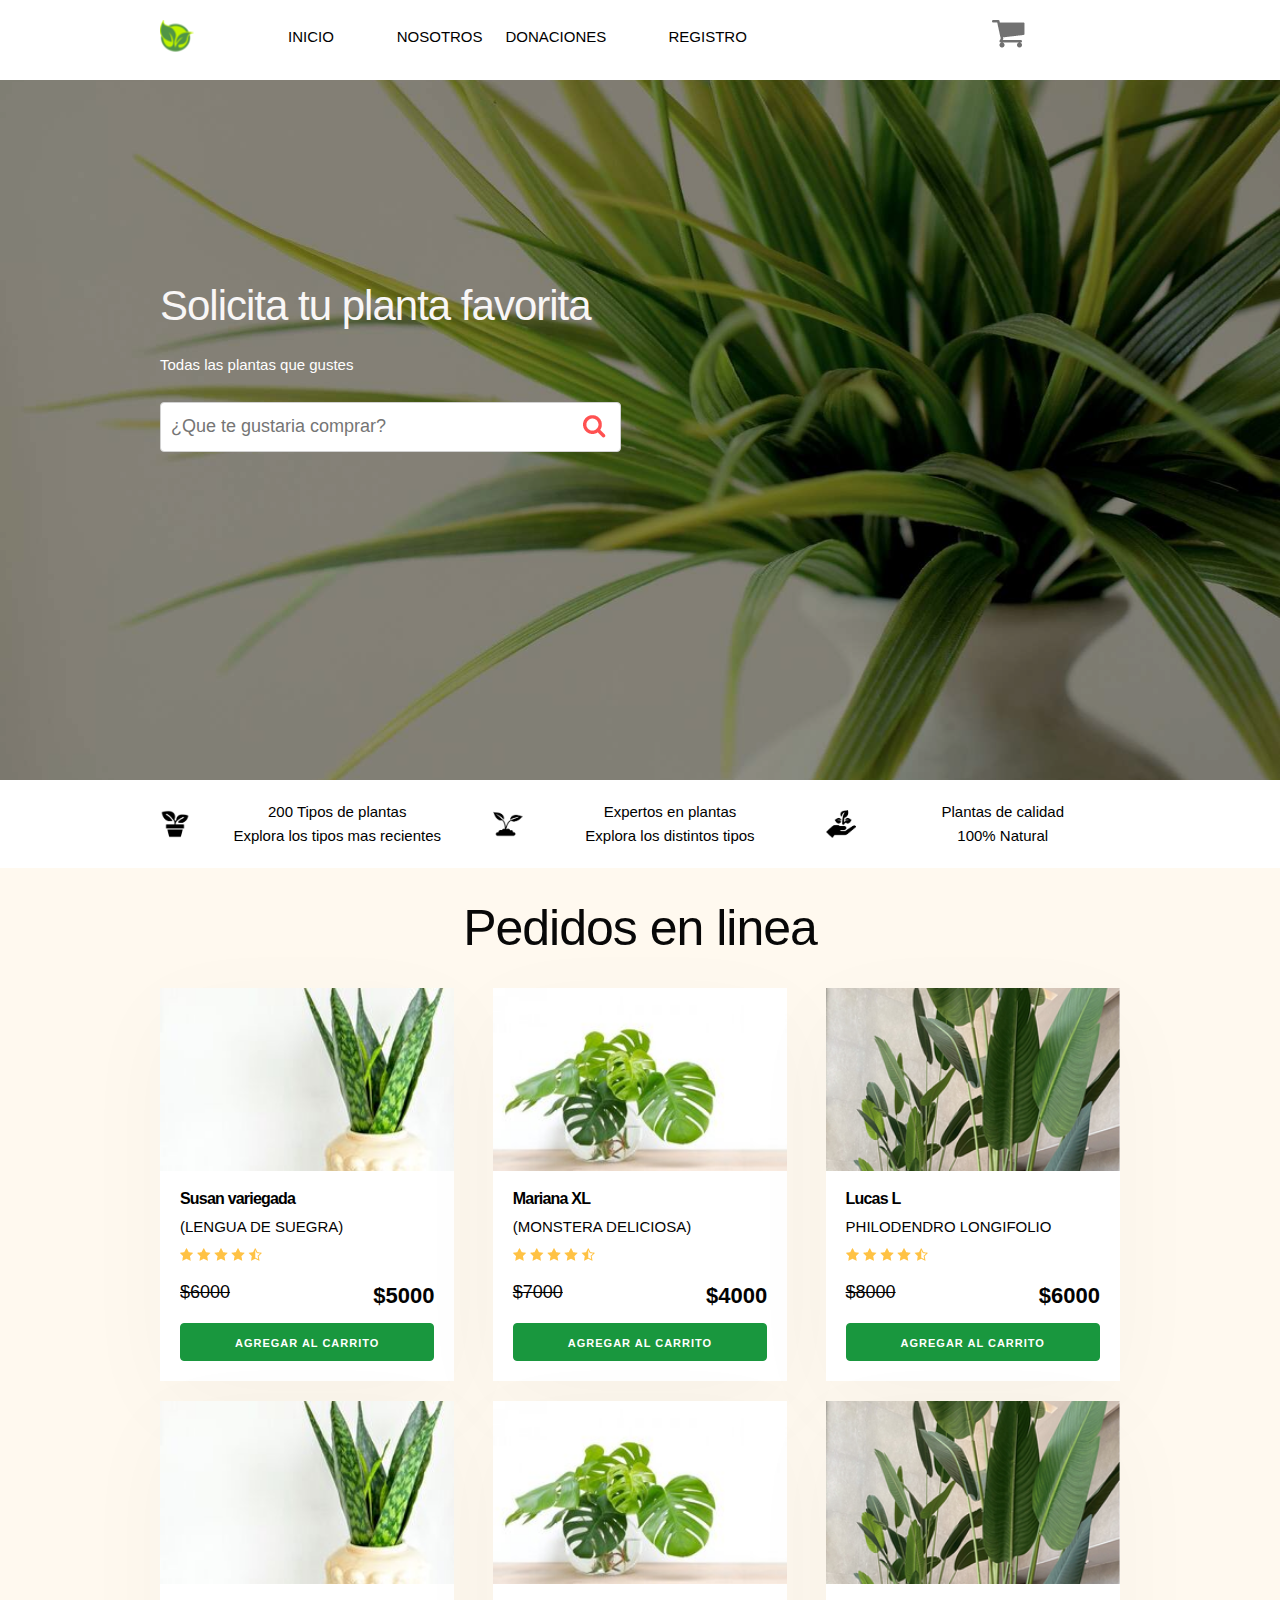
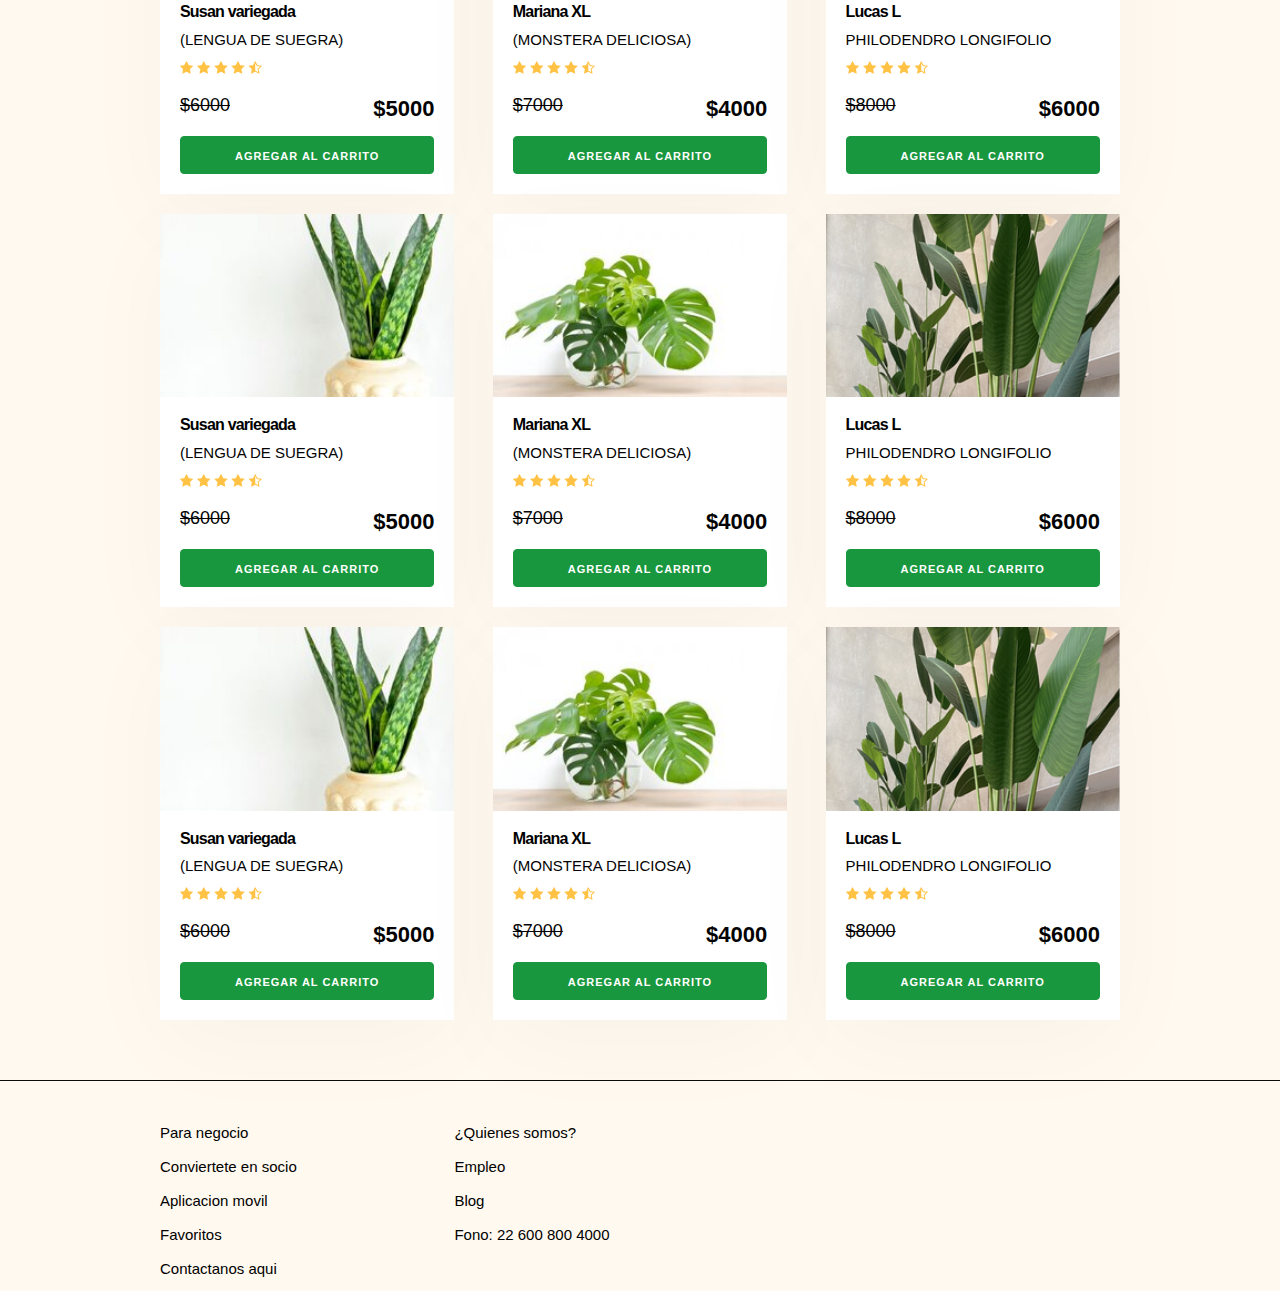
==== ProyectoPlantas/index.html @ 27e065b7 "Add files via upload" ====
<!DOCTYPE html>
<html lang="en">
<head>
    <meta charset="UTF-8">
    <meta http-equiv="X-UA-Compatible" content="IE=edge">
    <meta name="viewport" content="width=device-width, initial-scale=1.0">
    <title>Inicio</title>
    <link rel="stylesheet" href="css/normalize.css">
    <link rel="stylesheet" href="css/skeleton.css">
    <link rel="stylesheet" href="css/custom.css">

</head>
<body>
    
    <header id="header" class="header">
        <div class="container">
            <div class="row">

                <div class="two columns">
                    <img src="img/logo.png" alt="" id="logo">
                </div>

                <div class="two columns u-pull-right">
                    <ul>
                        <li class="submenu">
                            <img src="img/cart.png" alt="" id="img-carrito">
                            <div id="carrito">
                                <table id="lista-carrito" class="u-full-width">
                                    <thead>
                                        <tr>
                                            <th>Imagen</th>
                                            <th>Nombre</th>
                                            <th>Precio</th>
                                            <th></th>
                                        </tr>
                                    </thead>
                                    <tbody></tbody>
                                </table>
                                <a href="#" id="vaciar-carrito" class="button u-full-width">Vaciar carrito</a>
                            </div>
                        </li>
                    </ul>
                </div>
                <div class="row">
                    <div class="eight columns">
                        <ul class="navct">
                            <li class="two columns"><a href="index.html">Inicio</a></li>
                            <li class="two columns"><a href="sobre.html">Nosotros</a></li>
                            <li class="three columns"><a href="contacto.html">Donaciones</a></li>
                            <li class="two columns"><a href="registro.html">Registro</a></li>
                        </ul>
                    </div>
                </div>

            </div>
        </div>
    </header>

    <div id="hero">
        <div class="container">
            <div class="row">
                <div class="six columns">
                    <div class="contenido-hero">
                        <h2>Solicita tu planta favorita</h2>
                        <p id="phero">Todas las plantas que gustes</p>
                        <form action="#" id="busqueda" method="post" class="formulario">
                            <input class="u-full-width" type="text" 
                            placeholder="¿Que te gustaria comprar?"
                            id="buscador"
                            >
                            <input type="submit" id="submit-buscador" class="submit-buscador">
                        </form>
                    </div>
                </div>
            </div>
        </div>
    </div>

    <div class="barra">
        <div class="container">
            <div class="row">
                <div class="four columns icono icono1">
                    <p>200 Tipos de plantas<br>
                        Explora los tipos mas recientes
                    </p>
                </div>
                <div class="four columns icono icono2">
                    <p>Expertos en plantas<br>
                        Explora los distintos tipos
                    </p>
                </div>
                <div class="four columns icono icono3">
                    <p>Plantas de calidad<br>
                        100% Natural
                    </p>
                </div>
            </div>
        </div>
    </div>

    <div id="lista-planta" class="container">
        <h1 id="encabezado" class="encabezado">Pedidos en linea</h1>
        <div class="row">
            <div class="four columns">
                <div class="card">
                    <img src="img/planta1 (1).jpg" class="u-full-width">
                    <div class="info-card">
                        <h4>Susan variegada</h4>
                        <p>(LENGUA DE SUEGRA)</p>
                        <img src="img/estrellas.png">
                        <p class="precio">$6000 <span class="u-pull-right">$5000</span></p>
                        <a href="#" 
                        class="u-full-width button-primary button input agregar-carrito
                        ">Agregar Al Carrito</a>
                    </div>
                </div>
            </div>
            <div class="four columns">
                <div class="card">
                    <img src="img/planta2 (1).jpg" class="u-full-width">
                    <div class="info-card">
                        <h4>Mariana XL</h4>
                        <p>(MONSTERA DELICIOSA)</p>
                        <img src="img/estrellas.png">
                        <p class="precio">$7000 <span class="u-pull-right">$4000</span></p>
                        <a href="#" 
                        class="u-full-width button-primary button input agregar-carrito
                        ">Agregar Al Carrito</a>
                    </div>
                </div>
            </div>
            <div class="four columns">
                <div class="card">
                    <img src="img/planta3 (1).jpg" class="u-full-width">
                    <div class="info-card">
                        <h4>Lucas L</h4>
                        <p>PHILODENDRO LONGIFOLIO</p>
                        <img src="img/estrellas.png">
                        <p class="precio">$8000 <span class="u-pull-right">$6000</span></p>
                        <a href="#" 
                        class="u-full-width button-primary button input agregar-carrito
                        ">Agregar Al Carrito</a>
                    </div>
                </div>
            </div>
        </div>

        <div class="row">
            <div class="four columns">
                <div class="card">
                    <img src="img/planta1 (1).jpg" class="u-full-width">
                    <div class="info-card">
                        <h4>Susan variegada</h4>
                        <p>(LENGUA DE SUEGRA)</p>
                        <img src="img/estrellas.png">
                        <p class="precio">$6000 <span class="u-pull-right">$5000</span></p>
                        <a href="#" 
                        class="u-full-width button-primary button input agregar-carrito
                        ">Agregar Al Carrito</a>
                    </div>
                </div>
            </div>
            <div class="four columns">
                <div class="card">
                    <img src="img/planta2 (1).jpg" class="u-full-width">
                    <div class="info-card">
                        <h4>Mariana XL</h4>
                        <p>(MONSTERA DELICIOSA)</p>
                        <img src="img/estrellas.png">
                        <p class="precio">$7000 <span class="u-pull-right">$4000</span></p>
                        <a href="#" 
                        class="u-full-width button-primary button input agregar-carrito
                        ">Agregar Al Carrito</a>
                    </div>
                </div>
            </div>
            <div class="four columns">
                <div class="card">
                    <img src="img/planta3 (1).jpg" class="u-full-width">
                    <div class="info-card">
                        <h4>Lucas L</h4>
                        <p>PHILODENDRO LONGIFOLIO</p>
                        <img src="img/estrellas.png">
                        <p class="precio">$8000 <span class="u-pull-right">$6000</span></p>
                        <a href="#" 
                        class="u-full-width button-primary button input agregar-carrito
                        ">Agregar Al Carrito</a>
                    </div>
                </div>
            </div>
        </div>

        <div class="row">
            <div class="four columns">
                <div class="card">
                    <img src="img/planta1 (1).jpg" class="u-full-width">
                    <div class="info-card">
                        <h4>Susan variegada</h4>
                        <p>(LENGUA DE SUEGRA)</p>
                        <img src="img/estrellas.png">
                        <p class="precio">$6000 <span class="u-pull-right">$5000</span></p>
                        <a href="#" 
                        class="u-full-width button-primary button input agregar-carrito
                        ">Agregar Al Carrito</a>
                    </div>
                </div>
            </div>
            <div class="four columns">
                <div class="card">
                    <img src="img/planta2 (1).jpg" class="u-full-width">
                    <div class="info-card">
                        <h4>Mariana XL</h4>
                        <p>(MONSTERA DELICIOSA)</p>
                        <img src="img/estrellas.png">
                        <p class="precio">$7000 <span class="u-pull-right">$4000</span></p>
                        <a href="#" 
                        class="u-full-width button-primary button input agregar-carrito
                        ">Agregar Al Carrito</a>
                    </div>
                </div>
            </div>
            <div class="four columns">
                <div class="card">
                    <img src="img/planta3 (1).jpg" class="u-full-width">
                    <div class="info-card">
                        <h4>Lucas L</h4>
                        <p>PHILODENDRO LONGIFOLIO</p>
                        <img src="img/estrellas.png">
                        <p class="precio">$8000 <span class="u-pull-right">$6000</span></p>
                        <a href="#" 
                        class="u-full-width button-primary button input agregar-carrito
                        ">Agregar Al Carrito</a>
                    </div>
                </div>
            </div>

        </div>
        <div class="row">
            <div class="four columns">
                <div class="card">
                    <img src="img/planta1 (1).jpg" class="u-full-width">
                    <div class="info-card">
                        <h4>Susan variegada</h4>
                        <p>(LENGUA DE SUEGRA)</p>
                        <img src="img/estrellas.png">
                        <p class="precio">$6000 <span class="u-pull-right">$5000</span></p>
                        <a href="#" 
                        class="u-full-width button-primary button input agregar-carrito
                        ">Agregar Al Carrito</a>
                    </div>
                </div>
            </div>
            <div class="four columns">
                <div class="card">
                    <img src="img/planta2 (1).jpg" class="u-full-width">
                    <div class="info-card">
                        <h4>Mariana XL</h4>
                        <p>(MONSTERA DELICIOSA)</p>
                        <img src="img/estrellas.png">
                        <p class="precio">$7000 <span class="u-pull-right">$4000</span></p>
                        <a href="#" 
                        class="u-full-width button-primary button input agregar-carrito
                        ">Agregar Al Carrito</a>
                    </div>
                </div>
            </div>
            <div class="four columns">
                <div class="card">
                    <img src="img/planta3 (1).jpg" class="u-full-width">
                    <div class="info-card">
                        <h4>Lucas L</h4>
                        <p>PHILODENDRO LONGIFOLIO</p>
                        <img src="img/estrellas.png">
                        <p class="precio">$8000 <span class="u-pull-right">$6000</span></p>
                        <a href="#" 
                            class="u-full-width button-primary button input agregar-carrito">
                            Agregar Al Carrito
                        </a>
                    </div>
                </div>
            </div>
        </div>  
    </div>

    <footer id="footer" class="footer">
        <div class="container">
            <div class="row">
                <div class="four columns">
                    <nav id="principal" class="menu">
                        <a class="enlace" href="#">Para negocio</a>
                        <a class="enlace" href="#">Conviertete en socio</a>
                        <a class="enlace" href="#">Aplicacion movil</a>
                        <a class="enlace" href="#">Favoritos</a>
                    </nav>
                </div>
                <div class="four colums">
                    <nav id="secundaria" class="menu">
                        <a class="enlace" href="#">¿Quienes somos?</a>
                        <a class="enlace" href="#">Empleo</a>
                        <a class="enlace" href="#">Blog</a>
                    </nav>
                </div>
                <div class="four colums">
                    <nav id="tercera" class="menu">
                        <a>Fono: 22 600 800 4000</a>
                        <a href="mailto:Green.world@gmail.cl">Contactanos aqui</a>
                    </nav>
                </div>
            </div>
        </div>
    </footer>
    <script type="text/javascript" src="js/app.js"></script>
</body>
</html>
---- ProyectoPlantas/css/skeleton.css ----
/*
* Skeleton V2.0.4
* Copyright 2014, Dave Gamache
* www.getskeleton.com
* Free to use under the MIT license.
* http://www.opensource.org/licenses/mit-license.php
* 12/29/2014
*/


/* Table of contents
––––––––––––––––––––––––––––––––––––––––––––––––––
- Grid
- Base Styles
- Typography
- Links
- Buttons
- Forms
- Lists
- Code
- Tables
- Spacing
- Utilities
- Clearing
- Media Queries
*/


/* Grid
–––––––––––––––––––––––––––––––––––––––––––––––––– */
.container {
  position: relative;
  width: 100%;
  max-width: 960px;
  margin: 0 auto;
  padding: 0 20px;
  box-sizing: border-box; }
.column,
.columns {
  width: 100%;
  float: left;
  box-sizing: border-box; }

/* For devices larger than 400px */
@media (min-width: 400px) {
  .container {
    width: 85%;
    padding: 0; }
}

/* For devices larger than 550px */
@media (min-width: 550px) {
  .container {
    width: 80%; }
  .column,
  .columns {
    margin-left: 4%; }
  .column:first-child,
  .columns:first-child {
    margin-left: 0; }

  .one.column,
  .one.columns                    { width: 4.66666666667%; }
  .two.columns                    { width: 13.3333333333%; }
  .three.columns                  { width: 22%;            }
  .four.columns                   { width: 30.6666666667%; }
  .five.columns                   { width: 39.3333333333%; }
  .six.columns                    { width: 48%;            }
  .seven.columns                  { width: 56.6666666667%; }
  .eight.columns                  { width: 65.3333333333%; }
  .nine.columns                   { width: 74.0%;          }
  .ten.columns                    { width: 82.6666666667%; }
  .eleven.columns                 { width: 91.3333333333%; }
  .twelve.columns                 { width: 100%; margin-left: 0; }

  .one-third.column               { width: 30.6666666667%; }
  .two-thirds.column              { width: 65.3333333333%; }

  .one-half.column                { width: 48%; }

  /* Offsets */
  .offset-by-one.column,
  .offset-by-one.columns          { margin-left: 8.66666666667%; }
  .offset-by-two.column,
  .offset-by-two.columns          { margin-left: 17.3333333333%; }
  .offset-by-three.column,
  .offset-by-three.columns        { margin-left: 26%;            }
  .offset-by-four.column,
  .offset-by-four.columns         { margin-left: 34.6666666667%; }
  .offset-by-five.column,
  .offset-by-five.columns         { margin-left: 43.3333333333%; }
  .offset-by-six.column,
  .offset-by-six.columns          { margin-left: 52%;            }
  .offset-by-seven.column,
  .offset-by-seven.columns        { margin-left: 60.6666666667%; }
  .offset-by-eight.column,
  .offset-by-eight.columns        { margin-left: 69.3333333333%; }
  .offset-by-nine.column,
  .offset-by-nine.columns         { margin-left: 78.0%;          }
  .offset-by-ten.column,
  .offset-by-ten.columns          { margin-left: 86.6666666667%; }
  .offset-by-eleven.column,
  .offset-by-eleven.columns       { margin-left: 95.3333333333%; }

  .offset-by-one-third.column,
  .offset-by-one-third.columns    { margin-left: 34.6666666667%; }
  .offset-by-two-thirds.column,
  .offset-by-two-thirds.columns   { margin-left: 69.3333333333%; }

  .offset-by-one-half.column,
  .offset-by-one-half.columns     { margin-left: 52%; }

}


/* Base Styles
–––––––––––––––––––––––––––––––––––––––––––––––––– */
/* NOTE
html is set to 62.5% so that all the REM measurements throughout Skeleton
are based on 10px sizing. So basically 1.5rem = 15px :) */
html {
  font-size: 62.5%; }
body {
  font-size: 1.5em; /* currently ems cause chrome bug misinterpreting rems on body element */
  line-height: 1.6;
  font-weight: 400;
  font-family: "Raleway", "HelveticaNeue", "Helvetica Neue", Helvetica, Arial, sans-serif;
  color: #222; }


/* Typography
–––––––––––––––––––––––––––––––––––––––––––––––––– */
h1, h2, h3, h4, h5, h6 {
  margin-top: 0;
  margin-bottom: 2rem;
  font-weight: 300; }
h1 { font-size: 4.0rem; line-height: 1.2;  letter-spacing: -.1rem;}
h2 { font-size: 3.6rem; line-height: 1.25; letter-spacing: -.1rem; }
h3 { font-size: 3.0rem; line-height: 1.3;  letter-spacing: -.1rem; }
h4 { font-size: 2.4rem; line-height: 1.35; letter-spacing: -.08rem; }
h5 { font-size: 1.8rem; line-height: 1.5;  letter-spacing: -.05rem; }
h6 { font-size: 1.5rem; line-height: 1.6;  letter-spacing: 0; }

/* Larger than phablet */
@media (min-width: 550px) {
  h1 { font-size: 5.0rem; }
  h2 { font-size: 4.2rem; }
  h3 { font-size: 3.6rem; }
  h4 { font-size: 3.0rem; }
  h5 { font-size: 2.4rem; }
  h6 { font-size: 1.5rem; }
}

p {
  margin-top: 0; }


/* Links
–––––––––––––––––––––––––––––––––––––––––––––––––– */
a {
  color: rgba(25, 149, 62, 0.7); }
a:hover {
  color: rgba(25, 149, 62, 0.7); }


/* Buttons
–––––––––––––––––––––––––––––––––––––––––––––––––– */
.button,
button,
input[type="submit"],
input[type="reset"],
input[type="button"] {
  display: inline-block;
  height: 38px;
  padding: 0 30px;
  color: rgb(255, 255, 255);
  text-align: center;
  font-size: 11px;
  font-weight: 600;
  line-height: 38px;
  letter-spacing: .1rem;
  text-transform: uppercase;
  text-decoration: none;
  white-space: nowrap;
  background-color: transparent;
  border-radius: 4px;
  border: 1px solid #bbb;
  cursor: pointer;
  box-sizing: border-box; }
.button:hover,
button:hover,
input[type="submit"]:hover,
input[type="reset"]:hover,
input[type="button"]:hover,
.button:focus,
button:focus,
input[type="submit"]:focus,
input[type="reset"]:focus,
input[type="button"]:focus {
  color: rgba(25, 149, 62, 0.7);;
  border-color: #888;
  outline: 0; }
.button.button-primary,
button.button-primary,
input[type="submit"].button-primary,
input[type="reset"].button-primary,
input[type="button"].button-primary {
  color: #FFF;
  background-color: rgba(25, 151, 62, 1);;
  border-color: rgba(25, 151, 62, 1); }
.button.button-primary:hover,
button.button-primary:hover,
input[type="submit"].button-primary:hover,
input[type="reset"].button-primary:hover,
input[type="button"].button-primary:hover,
.button.button-primary:focus,
button.button-primary:focus,
input[type="submit"].button-primary:focus,
input[type="reset"].button-primary:focus,
input[type="button"].button-primary:focus {
  color: #FFF;
  background-color: rgba(0, 135, 64, 1);
  border-color: rgba(0, 135, 64, 1); }


/* Forms
–––––––––––––––––––––––––––––––––––––––––––––––––– */
input[type="email"],
input[type="number"],
input[type="search"],
input[type="text"],
input[type="tel"],
input[type="url"],
input[type="password"],
textarea,
select {
  height: 38px;
  padding: 6px 10px; /* The 6px vertically centers text on FF, ignored by Webkit */
  background-color: #fff;
  border: 1px solid #D1D1D1;
  border-radius: 4px;
  box-shadow: none;
  box-sizing: border-box; }
/* Removes awkward default styles on some inputs for iOS */
input[type="email"],
input[type="number"],
input[type="search"],
input[type="text"],
input[type="tel"],
input[type="url"],
input[type="password"],
textarea {
  -webkit-appearance: none;
     -moz-appearance: none;
          appearance: none; }
textarea {
  min-height: 65px;
  padding-top: 6px;
  padding-bottom: 6px; }
input[type="email"]:focus,
input[type="number"]:focus,
input[type="search"]:focus,
input[type="text"]:focus,
input[type="tel"]:focus,
input[type="url"]:focus,
input[type="password"]:focus,
textarea:focus,
select:focus {
  border: 1px solid #ce6d06;
  outline: 0; }
label,
legend {
  display: block;
  margin-bottom: .5rem;
  font-weight: 600; }
fieldset {
  padding: 0;
  border-width: 0; }
input[type="checkbox"],
input[type="radio"] {
  display: inline; }
label > .label-body {
  display: inline-block;
  margin-left: .5rem;
  font-weight: normal; }


/* Lists
–––––––––––––––––––––––––––––––––––––––––––––––––– */
ul {
  list-style: circle inside; }
ol {
  list-style: decimal inside; }
ol, ul {
  padding-left: 0;
  margin-top: 0; }
ul ul,
ul ol,
ol ol,
ol ul {
  margin: 1.5rem 0 1.5rem 3rem;
  font-size: 90%; }
li {
  margin-bottom: 1rem; }


/* Code
–––––––––––––––––––––––––––––––––––––––––––––––––– */
code {
  padding: .2rem .5rem;
  margin: 0 .2rem;
  font-size: 90%;
  white-space: nowrap;
  background: #F1F1F1;
  border: 1px solid #E1E1E1;
  border-radius: 4px; }
pre > code {
  display: block;
  padding: 1rem 1.5rem;
  white-space: pre; }


/* Tables
–––––––––––––––––––––––––––––––––––––––––––––––––– */
th,
td {
  padding: 12px 15px;
  text-align: left;
  border-bottom: 1px solid #E1E1E1; }
th:first-child,
td:first-child {
  padding-left: 0; }
th:last-child,
td:last-child {
  padding-right: 0; }


/* Spacing
–––––––––––––––––––––––––––––––––––––––––––––––––– */
button,
.button {
  margin-bottom: 1rem; }
input,
textarea,
select,
fieldset {
  margin-bottom: 1.5rem; }
pre,
blockquote,
dl,
figure,
table,
p,
ul,
ol,
form {
  margin-bottom: 2.5rem; }


/* Utilities
–––––––––––––––––––––––––––––––––––––––––––––––––– */
.u-full-width {
  width: 100%;
  box-sizing: border-box; }
.u-max-full-width {
  max-width: 100%;
  box-sizing: border-box; }
.u-pull-right {
  float: right; }
.u-pull-left {
  float: left; }


/* Misc
–––––––––––––––––––––––––––––––––––––––––––––––––– */
hr {
  margin-top: 3rem;
  margin-bottom: 3.5rem;
  border-width: 0;
  border-top: 1px solid #E1E1E1; }


/* Clearing
–––––––––––––––––––––––––––––––––––––––––––––––––– */

/* Self Clearing Goodness */
.container:after,
.row:after,
.u-cf {
  content: "";
  display: table;
  clear: both; }


/* Media Queries
–––––––––––––––––––––––––––––––––––––––––––––––––– */
/*
Note: The best way to structure the use of media queries is to create the queries
near the relevant code. For example, if you wanted to change the styles for buttons
on small devices, paste the mobile query code up in the buttons section and style it
there.
*/


/* Larger than mobile */
@media (min-width: 400px) {}

/* Larger than phablet (also point when grid becomes active) */
@media (min-width: 550px) {}

/* Larger than tablet */
@media (min-width: 750px) {}

/* Larger than desktop */
@media (min-width: 1000px) {}

/* Larger than Desktop HD */
@media (min-width: 1200px) {}
---- ProyectoPlantas/css/custom.css ----
body {
    background-color: rgba(255, 200, 102, 0.1);
}
h1 {
    text-align: center;
    color: rgb(8, 8, 8);
}
h4 {
    font-size: 16px;
    font-weight: 700;
    color: black;
}
h3{
    color: rgb(12, 11, 11);
}
header {
    padding: 20px 0 0 0;
    text-align: center;
    background-color: white;
}

p {
    color: rgb(3, 3, 3);
}

.navct {
    color: black;
    padding-top: 5px;
    text-transform: uppercase;
   
}
.navct a {
    color: black;
    text-decoration: none;
}

@media (min-width: 750px) {
    header {
        text-align: left;
    }
}

ul {
    list-style: none;
}
#hero {
    background-image: url(../img/plantas.jpg);
    position: relative;
    z-index: 0;
    background-repeat: no-repeat;
    background-position: center;
    background-size: cover;
    height: 700px;
}
#phero{
    color: white;
}
#hero::before{
    content: "";
    background: rgba(0, 0, 0, 0.45);
    position: absolute;
    top: 0; 
    min-height: 100%;
    left: 0;
    right: 0;
    z-index: -1;
}

#encabezado {
    margin: 30px 0;
}
.submenu {
    position: relative;
}

.submenu #carrito {
    display: none;
}

.submenu:hover #carrito {
    display: block;
    position: absolute;
    right: 0;
    color: white;
    top: 100%;
    z-index: 1;
    background-color: #2A2420;
    padding: 20px;
    min-height: 400px;
    min-width: 300px;
}

.vacio {
    padding: 10px;
    background-color: rgba(0, 135, 64, 1);;
    text-align: center;
    border-radius: 10px;
    color:rgb(14, 13, 13)
}

.contenido-hero {
    padding-top: 120px;
    margin-top: 80px;
    color: rgb(248, 246, 246);
}

.contenido-hero form {
    position: relative;
    margin-bottom: 0;
}

.contenido-hero form #buscador {
    height: 50px;
    margin-bottom: 0;
}

.contenido-hero form .submit-buscador {
    position: absolute;
    right: 0;
    top: 0;
    height: 100%;
    padding: 0;
    display: block;
    text-indent: -9999px;
    width: 50px;
    background-image: url(../img/lupa.png);
    background-position: right center;
    background-repeat: no-repeat;
    border: none;
}

.barra {
    padding: 20px 0;
    background: white;
}

.barra p {
    margin: 0;
    color: black;
}
.icono{
    background-repeat: no-repeat;
    background-position: left center;
    padding-left: 60px;
    background-size: 30px;
    margin-bottom: 40px;
    text-align: center;
}

@media (min-width: 750px) {
    .icono {
        margin-bottom: 0;
    }
}

.icono1 {
    background-image: url(../img/icono1.png);
}
.icono2 {
    background-image: url(../img/icono2.png);
}
.icono3 {
    background-image: url(../img/icono3.png);
}

#lista-planta .row {
    margin-bottom: 20px;
}
.agregar-carrito {
    margin: 10px 0;
}

.card {
    text-align: center;
    box-shadow: 0 25px 98px 0 rgb(0 0 0 / 3%);
    background: white;
}
@media (min-width: 550px) {
    .card {
        text-align: left;
    }
}
.info-card {
    padding: 10px 20px;
    color: white;
}

.info-card p,
.card h4 {
    margin-bottom: 5px;
}

.info-card .precio {
    text-decoration: line-through;
    font-size: 18px;
    margin-top: 10px;
}

.info-card .precio span {
    font-weight: 700;
    font-size: 22px;
}

.footer {
    border-top: 1px solid rgb(12, 12, 12);
    margin-top: 40px;
    padding-top: 40px;
}

.footer .menu a {
    display: block;
    color: black;
    margin-bottom: 10px;
    text-decoration: none;
}
#p1{
    color:white ;
}
#n1{
    color: white;
}
#e1{
    color: white;
}
#bodyR{
    font-family: 'Roboto';
    background: whitesmoke;
    height: 650px;
    display: flex;
    justify-content: center;
    align-items: center;
}
#busqueda{
    color: black;
}
#form{
    background: -webkit-linear-gradient(to right,#B06AB3, #4568DC);
    background: linear-gradient(to right,#B06AB3, #4568DC);
    padding: 40px 0;
    box-shadow: 0 0 6px 0 rgba(255, 255, 255, 0.8);
    border-radius: 10px;
}
.form{
    width: 100%;
    margin: auto;
}
form .grupo{
    position: relative;
    margin: 45px;
}
input{
    background: none;
    color: #c6c6c6;
    font-size: 18px;
    padding: 10px 10px 10px 5px;
    display: block;
    width: 100%;
    border: none;
    border-bottom: 1px solid var(--colorTextos);
}
input:focus{
    outline: none;
    color: #5e5d5d;
}
label{
    color: rgb(19, 18, 18);
    font-size: 16px;
    position: absolute;
    left: 5px;
    top: 10px;
    transition: 0.5s ease-in-out all;
    pointer-events: none;
}
button{
    font-family: 'Roboto';
    display: block;
    width: 80%;
    margin: 10px auto;
    color: white;
    height: 40px;
    font-size: 16px;
    cursor: pointer;
}
.warnings{
    width: 200px;
    text-align: center;
    margin: auto;
    color:white;
    padding-top: 20px;
}
.bodyR{
    background-image: url(/img/hero\ \(1\).jpg);
    background-size: cover;
    background-repeat: no-repeat;
}
.miverde {
    background-image: linear-gradient(120deg, #d4fc79 0%, #96e6a1 100%);
  }
  
  .milogin {
    background-color: white;
    border: 1px solid white;
    border-radius: 10px;
    padding: 20px;
    width: 400px;
    margin: 0 auto;
    margin-top: 10%;
    margin-bottom: 10%;
    box-shadow: 0px 0px 10px #8fd3f4 ;
  }
  
  @media screen and (max-width: 576px) {
    /* we skip this property in flexbox and grid methods */
    .milogin {
      background-color: white;
      border: 1px solid white;
      border-radius: 10px;
      padding: 20px;
      width: 80%;
      margin: 0 auto;
      margin-top: 10%;
      margin-bottom: 10%;
      box-shadow: 0px 0px 10px #8fd3f4 ;
    }
     
   /* more stuff here */
  }
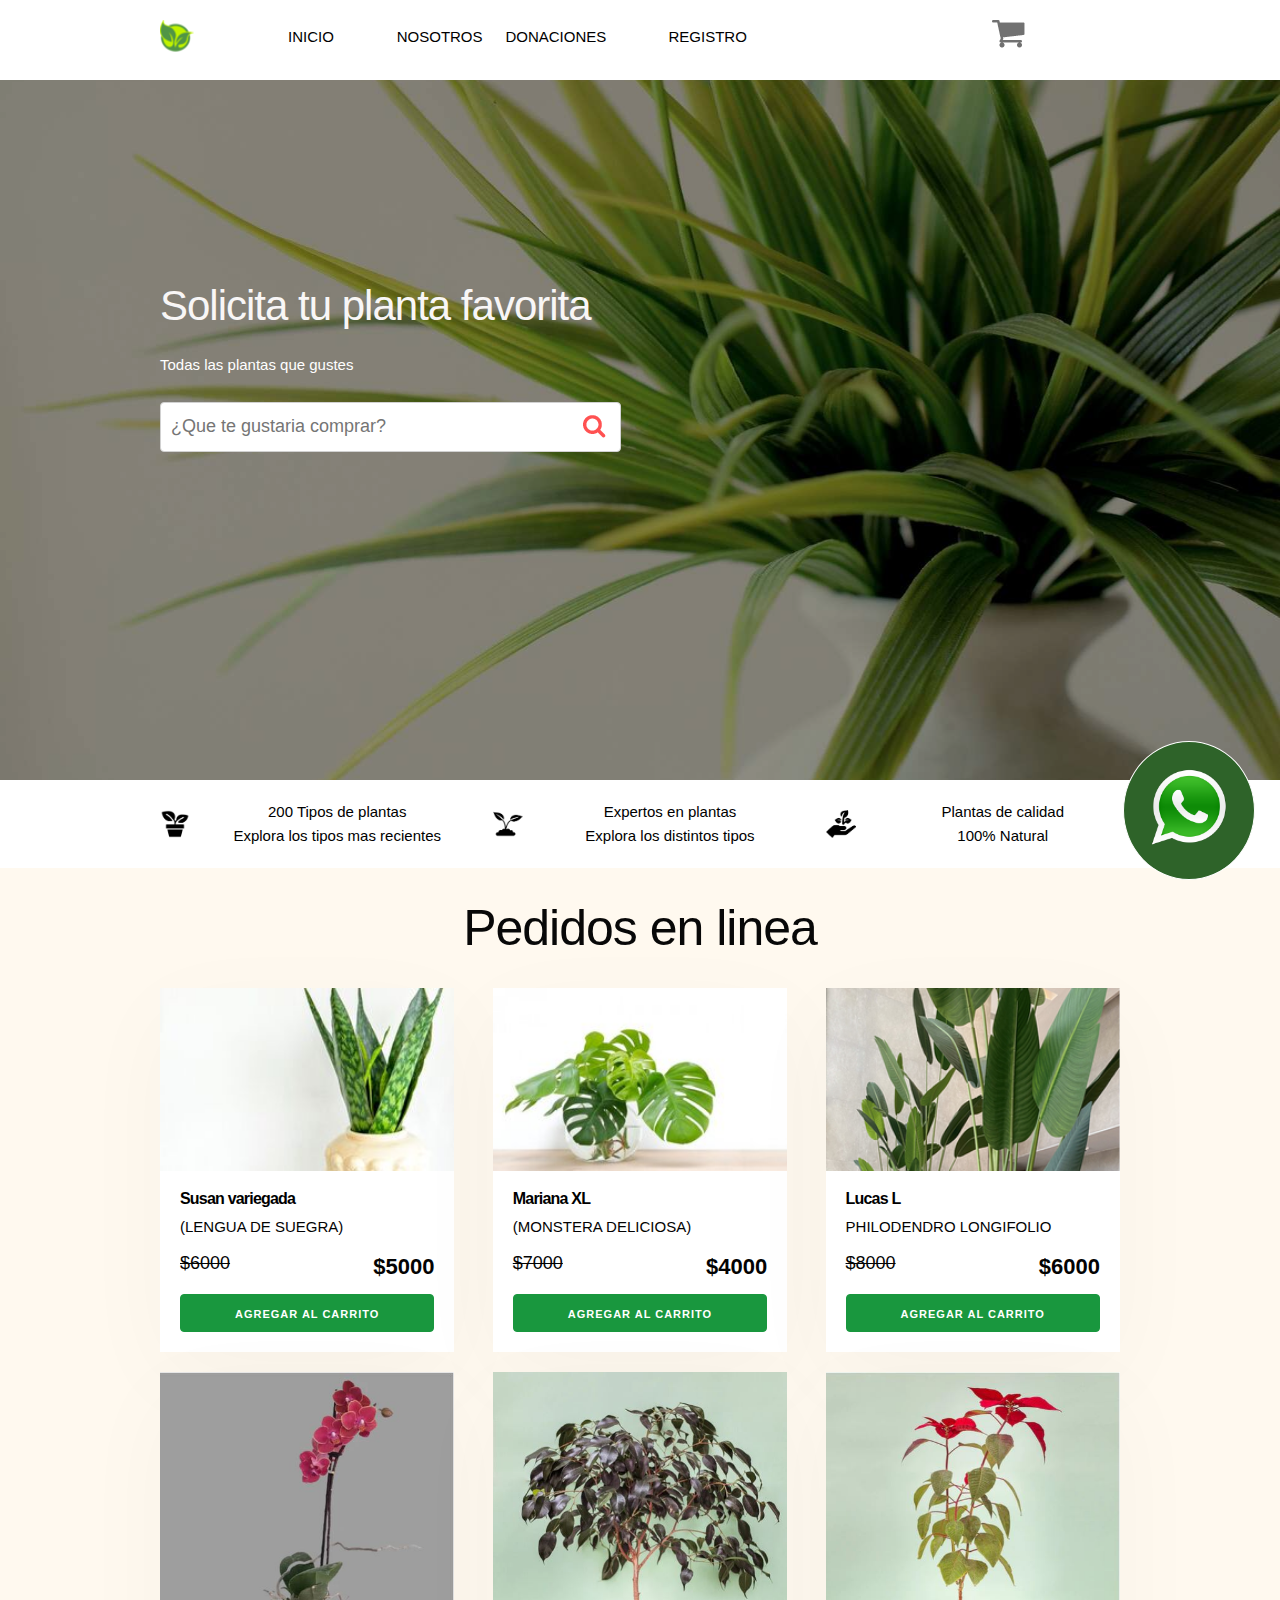
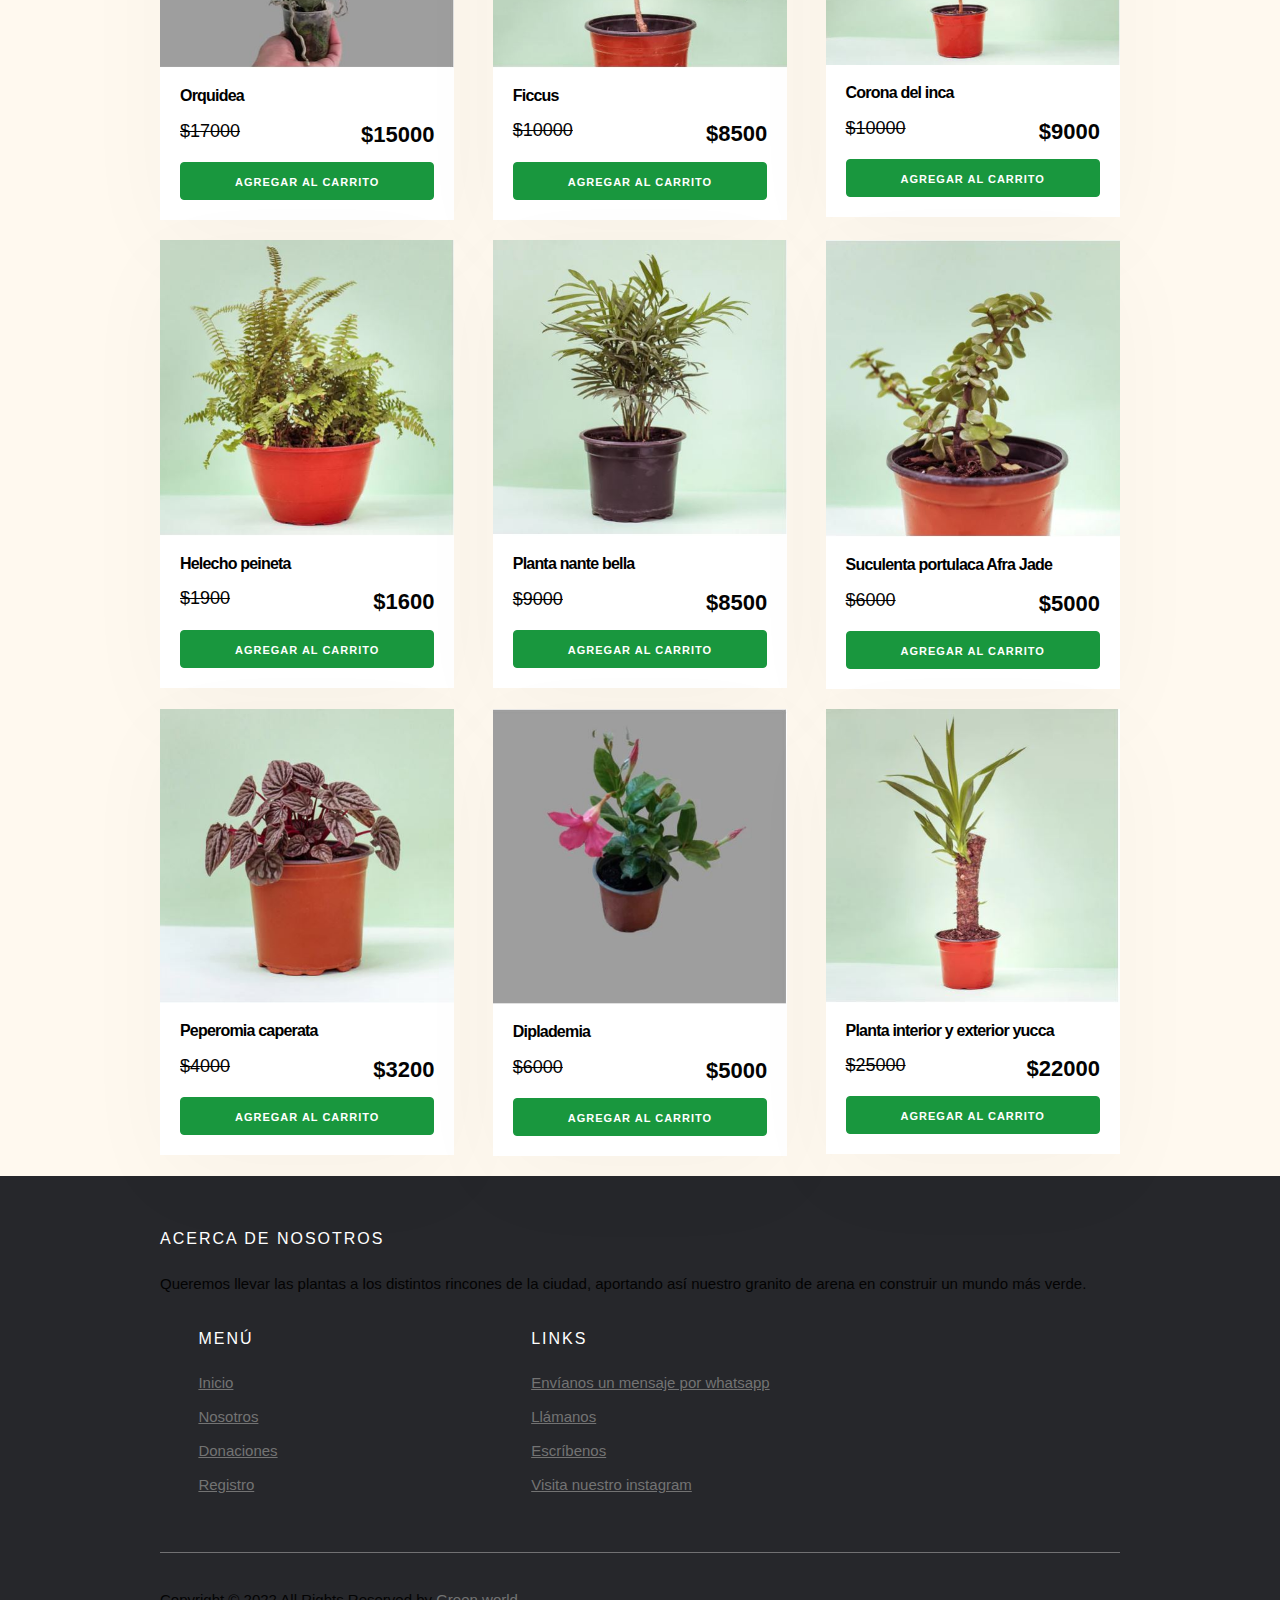
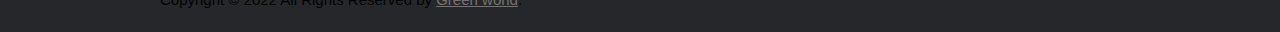
==== commit 61e0c1b9: "Add files via upload" ====
--- a/ProyectoPlantas/index.html
+++ b/ProyectoPlantas/index.html
@@ -107,7 +107,6 @@
                     <div class="info-card">
                         <h4>Susan variegada</h4>
                         <p>(LENGUA DE SUEGRA)</p>
-                        <img src="img/estrellas.png">
                         <p class="precio">$6000 <span class="u-pull-right">$5000</span></p>
                         <a href="#" 
                         class="u-full-width button-primary button input agregar-carrito
@@ -121,7 +120,6 @@
                     <div class="info-card">
                         <h4>Mariana XL</h4>
                         <p>(MONSTERA DELICIOSA)</p>
-                        <img src="img/estrellas.png">
                         <p class="precio">$7000 <span class="u-pull-right">$4000</span></p>
                         <a href="#" 
                         class="u-full-width button-primary button input agregar-carrito
@@ -135,7 +133,6 @@
                     <div class="info-card">
                         <h4>Lucas L</h4>
                         <p>PHILODENDRO LONGIFOLIO</p>
-                        <img src="img/estrellas.png">
                         <p class="precio">$8000 <span class="u-pull-right">$6000</span></p>
                         <a href="#" 
                         class="u-full-width button-primary button input agregar-carrito
@@ -148,11 +145,72 @@
         <div class="row">
             <div class="four columns">
                 <div class="card">
-                    <img src="img/planta1 (1).jpg" class="u-full-width">
-                    <div class="info-card">
-                        <h4>Susan variegada</h4>
-                        <p>(LENGUA DE SUEGRA)</p>
-                        <img src="img/estrellas.png">
+                    <img src="img/orquidea.JPG" class="u-full-width">
+                    <div class="info-card">
+                        <h4>Orquidea</h4>
+                        <p class="precio">$17000 <span class="u-pull-right">$15000</span></p>
+                        <a href="#" 
+                        class="u-full-width button-primary button input agregar-carrito
+                        ">Agregar Al Carrito</a>
+                    </div>
+                </div>
+            </div>
+            <div class="four columns">
+                <div class="card">
+                    <img src="img/ficcus.JPG" class="u-full-width">
+                    <div class="info-card">
+                        <h4>Ficcus</h4>
+                        <p class="precio">$10000 <span class="u-pull-right">$8500</span></p>
+                        <a href="#" 
+                        class="u-full-width button-primary button input agregar-carrito
+                        ">Agregar Al Carrito</a>
+                    </div>
+                </div>
+            </div>
+            <div class="four columns">
+                <div class="card">
+                    <img src="img/corona.JPG" class="u-full-width">
+                    <div class="info-card">
+                        <h4>Corona del inca</h4>
+                        <p class="precio">$10000 <span class="u-pull-right">$9000</span></p>
+                        <a href="#" 
+                        class="u-full-width button-primary button input agregar-carrito
+                        ">Agregar Al Carrito</a>
+                    </div>
+                </div>
+            </div>
+        </div>
+
+        <div class="row">
+            <div class="four columns">
+                <div class="card">
+                    <img src="img/helecho.JPG" class="u-full-width">
+                    <div class="info-card">
+                        <h4>Helecho peineta</h4>
+                        <p class="precio">$1900 <span class="u-pull-right">$1600</span></p>
+                        <a href="#" 
+                        class="u-full-width button-primary button input agregar-carrito
+                        ">Agregar Al Carrito</a>
+                    </div>
+                </div>
+            </div>
+            <div class="four columns">
+                <div class="card">
+                    <img src="img/nante.JPG" class="u-full-width">
+                    <div class="info-card">
+                        <h4>Planta nante bella</h4>
+                        <p class="precio">$9000 <span class="u-pull-right">$8500</span></p>
+                        <a href="#" 
+                        class="u-full-width button-primary button input agregar-carrito
+                        ">Agregar Al Carrito</a>
+                    </div>
+                </div>
+            </div>
+            <div class="four columns">
+                <div class="card">
+                    <img src="img/suculenta.JPG" class="u-full-width">
+                    <div class="info-card">
+                        <h4>Suculenta portulaca Afra Jade</h4>
                         <p class="precio">$6000 <span class="u-pull-right">$5000</span></p>
                         <a href="#" 
                         class="u-full-width button-primary button input agregar-carrito
@@ -160,44 +218,26 @@
                     </div>
                 </div>
             </div>
-            <div class="four columns">
-                <div class="card">
-                    <img src="img/planta2 (1).jpg" class="u-full-width">
-                    <div class="info-card">
-                        <h4>Mariana XL</h4>
-                        <p>(MONSTERA DELICIOSA)</p>
-                        <img src="img/estrellas.png">
-                        <p class="precio">$7000 <span class="u-pull-right">$4000</span></p>
-                        <a href="#" 
-                        class="u-full-width button-primary button input agregar-carrito
-                        ">Agregar Al Carrito</a>
-                    </div>
-                </div>
-            </div>
-            <div class="four columns">
-                <div class="card">
-                    <img src="img/planta3 (1).jpg" class="u-full-width">
-                    <div class="info-card">
-                        <h4>Lucas L</h4>
-                        <p>PHILODENDRO LONGIFOLIO</p>
-                        <img src="img/estrellas.png">
-                        <p class="precio">$8000 <span class="u-pull-right">$6000</span></p>
-                        <a href="#" 
-                        class="u-full-width button-primary button input agregar-carrito
-                        ">Agregar Al Carrito</a>
-                    </div>
-                </div>
-            </div>
-        </div>
-
+
+        </div>
         <div class="row">
             <div class="four columns">
                 <div class="card">
-                    <img src="img/planta1 (1).jpg" class="u-full-width">
-                    <div class="info-card">
-                        <h4>Susan variegada</h4>
-                        <p>(LENGUA DE SUEGRA)</p>
-                        <img src="img/estrellas.png">
+                    <img src="img/peperomia.JPG" class="u-full-width">
+                    <div class="info-card">
+                        <h4>Peperomia caperata</h4>
+                        <p class="precio">$4000 <span class="u-pull-right">$3200</span></p>
+                        <a href="#" 
+                        class="u-full-width button-primary button input agregar-carrito
+                        ">Agregar Al Carrito</a>
+                    </div>
+                </div>
+            </div>
+            <div class="four columns">
+                <div class="card">
+                    <img src="img/diplademia.JPG" class="u-full-width">
+                    <div class="info-card">
+                        <h4>Diplademia</h4>
                         <p class="precio">$6000 <span class="u-pull-right">$5000</span></p>
                         <a href="#" 
                         class="u-full-width button-primary button input agregar-carrito
@@ -207,71 +247,10 @@
             </div>
             <div class="four columns">
                 <div class="card">
-                    <img src="img/planta2 (1).jpg" class="u-full-width">
-                    <div class="info-card">
-                        <h4>Mariana XL</h4>
-                        <p>(MONSTERA DELICIOSA)</p>
-                        <img src="img/estrellas.png">
-                        <p class="precio">$7000 <span class="u-pull-right">$4000</span></p>
-                        <a href="#" 
-                        class="u-full-width button-primary button input agregar-carrito
-                        ">Agregar Al Carrito</a>
-                    </div>
-                </div>
-            </div>
-            <div class="four columns">
-                <div class="card">
-                    <img src="img/planta3 (1).jpg" class="u-full-width">
-                    <div class="info-card">
-                        <h4>Lucas L</h4>
-                        <p>PHILODENDRO LONGIFOLIO</p>
-                        <img src="img/estrellas.png">
-                        <p class="precio">$8000 <span class="u-pull-right">$6000</span></p>
-                        <a href="#" 
-                        class="u-full-width button-primary button input agregar-carrito
-                        ">Agregar Al Carrito</a>
-                    </div>
-                </div>
-            </div>
-
-        </div>
-        <div class="row">
-            <div class="four columns">
-                <div class="card">
-                    <img src="img/planta1 (1).jpg" class="u-full-width">
-                    <div class="info-card">
-                        <h4>Susan variegada</h4>
-                        <p>(LENGUA DE SUEGRA)</p>
-                        <img src="img/estrellas.png">
-                        <p class="precio">$6000 <span class="u-pull-right">$5000</span></p>
-                        <a href="#" 
-                        class="u-full-width button-primary button input agregar-carrito
-                        ">Agregar Al Carrito</a>
-                    </div>
-                </div>
-            </div>
-            <div class="four columns">
-                <div class="card">
-                    <img src="img/planta2 (1).jpg" class="u-full-width">
-                    <div class="info-card">
-                        <h4>Mariana XL</h4>
-                        <p>(MONSTERA DELICIOSA)</p>
-                        <img src="img/estrellas.png">
-                        <p class="precio">$7000 <span class="u-pull-right">$4000</span></p>
-                        <a href="#" 
-                        class="u-full-width button-primary button input agregar-carrito
-                        ">Agregar Al Carrito</a>
-                    </div>
-                </div>
-            </div>
-            <div class="four columns">
-                <div class="card">
-                    <img src="img/planta3 (1).jpg" class="u-full-width">
-                    <div class="info-card">
-                        <h4>Lucas L</h4>
-                        <p>PHILODENDRO LONGIFOLIO</p>
-                        <img src="img/estrellas.png">
-                        <p class="precio">$8000 <span class="u-pull-right">$6000</span></p>
+                    <img src="img/yucca.JPG" class="u-full-width">
+                    <div class="info-card">
+                        <h4>Planta interior y exterior yucca</h4>
+                        <p class="precio">$25000 <span class="u-pull-right">$22000</span></p>
                         <a href="#" 
                             class="u-full-width button-primary button input agregar-carrito">
                             Agregar Al Carrito
@@ -282,33 +261,60 @@
         </div>  
     </div>
 
-    <footer id="footer" class="footer">
-        <div class="container">
-            <div class="row">
-                <div class="four columns">
-                    <nav id="principal" class="menu">
-                        <a class="enlace" href="#">Para negocio</a>
-                        <a class="enlace" href="#">Conviertete en socio</a>
-                        <a class="enlace" href="#">Aplicacion movil</a>
-                        <a class="enlace" href="#">Favoritos</a>
-                    </nav>
-                </div>
-                <div class="four colums">
-                    <nav id="secundaria" class="menu">
-                        <a class="enlace" href="#">¿Quienes somos?</a>
-                        <a class="enlace" href="#">Empleo</a>
-                        <a class="enlace" href="#">Blog</a>
-                    </nav>
-                </div>
-                <div class="four colums">
-                    <nav id="tercera" class="menu">
-                        <a>Fono: 22 600 800 4000</a>
-                        <a href="mailto:Green.world@gmail.cl">Contactanos aqui</a>
-                    </nav>
-                </div>
-            </div>
-        </div>
-    </footer>
+    <div class="container-boton">
+        <a href="https://api.whatsapp.com/send?phone=56957226127">
+            <img class="boton" src="img/wp.png" alt="">
+        </a>
+
+    </div>
+    
+
+      <!-- Site footer -->
+      <footer class="site-footer">
+        <div class="container">
+          <div class="row">
+            <div class="col-sm-12 col-md-6">
+              <h6>Acerca de nosotros</h6>
+              <p class="text-justify"> Queremos llevar las plantas a los distintos rincones de la ciudad,
+                aportando así nuestro granito de arena en construir un mundo más verde.</p>
+            </div>
+  
+            <div class="four columns">
+              <h6>Menú</h6>
+              <ul class="footer-links">
+                <li><a href="index.html">Inicio</a></li>
+                <li><a href="sobre.html">Nosotros</a></li>
+                <li><a href="#">Donaciones</a></li>
+                <li><a href="#">Registro</a></li>
+              </ul>
+            </div>
+  
+            <div class="four columns">
+              <h6>Links</h6>
+              <ul class="footer-links">
+                <li><a href="https://api.whatsapp.com/send?phone=56957226127">Envíanos un mensaje por whatsapp</a></li>
+                <li><a href="tel:56957226127">Llámanos</a></li>
+                <li><a href="mailto:Green.world@gmail.cl">Escríbenos</a></li>
+                <li><a href="https://www.instagram.com/theincredibleevelyn/">Visita nuestro instagram</a></li>
+              </ul>
+            </div>
+          </div>
+          <hr>
+        </div>
+        <div class="container">
+          <div class="row">
+            <div class="col-md-8 col-sm-6 col-xs-12">
+              <p class="copyright-text">Copyright &copy; 2022 All Rights Reserved by 
+           <a href="file:///C:/Users/eve/Desktop/ProyectoPlantas/index.html">Green world</a>.
+              </p>
+            </div>
+  
+            <div class="col-md-4 col-sm-6 col-xs-12">
+              
+            </div>
+          </div>
+        </div>
+  </footer>
     <script type="text/javascript" src="js/app.js"></script>
 </body>
 </html>--- a/ProyectoPlantas/css/custom.css
+++ b/ProyectoPlantas/css/custom.css
@@ -324,4 +324,199 @@
     }
      
    /* more stuff here */
-  }+  }
+
+  /*hasta aqui*/
+
+  .site-footer
+{
+  background-color:#26272b;
+  padding:45px 0 20px;
+  font-size:15px;
+  line-height:24px;
+  color:#737373;
+}
+.site-footer hr
+{
+  border-top-color:#bbb;
+  opacity:0.5
+}
+.site-footer hr.small
+{
+  margin:20px 0
+}
+.site-footer h6
+{
+  color:#fff;
+  font-size:16px;
+  text-transform:uppercase;
+  margin-top:5px;
+  letter-spacing:2px
+}
+.site-footer a
+{
+  color:#737373;
+}
+.site-footer a:hover
+{
+  color:#3366cc;
+  text-decoration:none;
+}
+.footer-links
+{
+  padding-left:0;
+  list-style:none
+}
+.footer-links li
+{
+  display:block
+}
+.footer-links a
+{
+  color:#737373
+}
+.footer-links a:active,.footer-links a:focus,.footer-links a:hover
+{
+  color:#3366cc;
+  text-decoration:none;
+}
+.footer-links.inline li
+{
+  display:inline-block
+}
+.site-footer .social-icons
+{
+  text-align:right
+}
+.site-footer .social-icons a
+{
+  width:40px;
+  height:40px;
+  line-height:40px;
+  margin-left:6px;
+  margin-right:0;
+  border-radius:100%;
+  background-color:#33353d
+}
+.copyright-text
+{
+  margin:0
+}
+@media (max-width:991px)
+{
+  .site-footer [class^=col-]
+  {
+    margin-bottom:30px
+  }
+}
+@media (max-width:767px)
+{
+  .site-footer
+  {
+    padding-bottom:0
+  }
+  .site-footer .copyright-text,.site-footer .social-icons
+  {
+    text-align:center
+  }
+}
+.social-icons
+{
+  padding-left:0;
+  margin-bottom:0;
+  list-style:none
+}
+.social-icons li
+{
+  display:inline-block;
+  margin-bottom:4px
+}
+.social-icons li.title
+{
+  margin-right:15px;
+  text-transform:uppercase;
+  color:#96a2b2;
+  font-weight:700;
+  font-size:13px
+}
+.social-icons a{
+  background-color:#eceeef;
+  color:#818a91;
+  font-size:16px;
+  display:inline-block;
+  line-height:44px;
+  width:44px;
+  height:44px;
+  text-align:center;
+  margin-right:8px;
+  border-radius:100%;
+  -webkit-transition:all .2s linear;
+  -o-transition:all .2s linear;
+  transition:all .2s linear
+}
+.social-icons a:active,.social-icons a:focus,.social-icons a:hover
+{
+  color:#fff;
+  background-color:#29aafe
+}
+.social-icons.size-sm a
+{
+  line-height:34px;
+  height:34px;
+  width:34px;
+  font-size:14px
+}
+.social-icons a.facebook:hover
+{
+  background-color:#3b5998
+}
+.social-icons a.twitter:hover
+{
+  background-color:#00aced
+}
+.social-icons a.linkedin:hover
+{
+  background-color:#007bb6
+}
+.social-icons a.dribbble:hover
+{
+  background-color:#ea4c89
+}
+@media (max-width:767px)
+{
+  .social-icons li.title
+  {
+    display:block;
+    margin-right:0;
+    font-weight:600
+  }
+}
+.container-boton{
+    background-color: #2e6329;
+    border: 1px solid #fff;
+    position: fixed;
+    z-index: 999;
+    border-radius: 50%;
+    bottom: 20px;
+    right: 25px;
+    padding: 25px;
+    transition: ease 0.3s;
+    animation: efecto 1.2s infinite;
+}
+.container-boton:hover{
+    transform: scale(1.1);
+    transition: 0.3s;
+}
+.boton{
+    width: 80px;
+    transition: ease 1s;
+}
+@keyframes efecto{
+    0%{
+        box-shadow:0 0 0 0 rgba(0, 0, 0, 0.85);
+    }
+    100%{
+        box-shadow:0 0 0 25px rgba(0, 0, 0, 0);
+    }
+}
+
